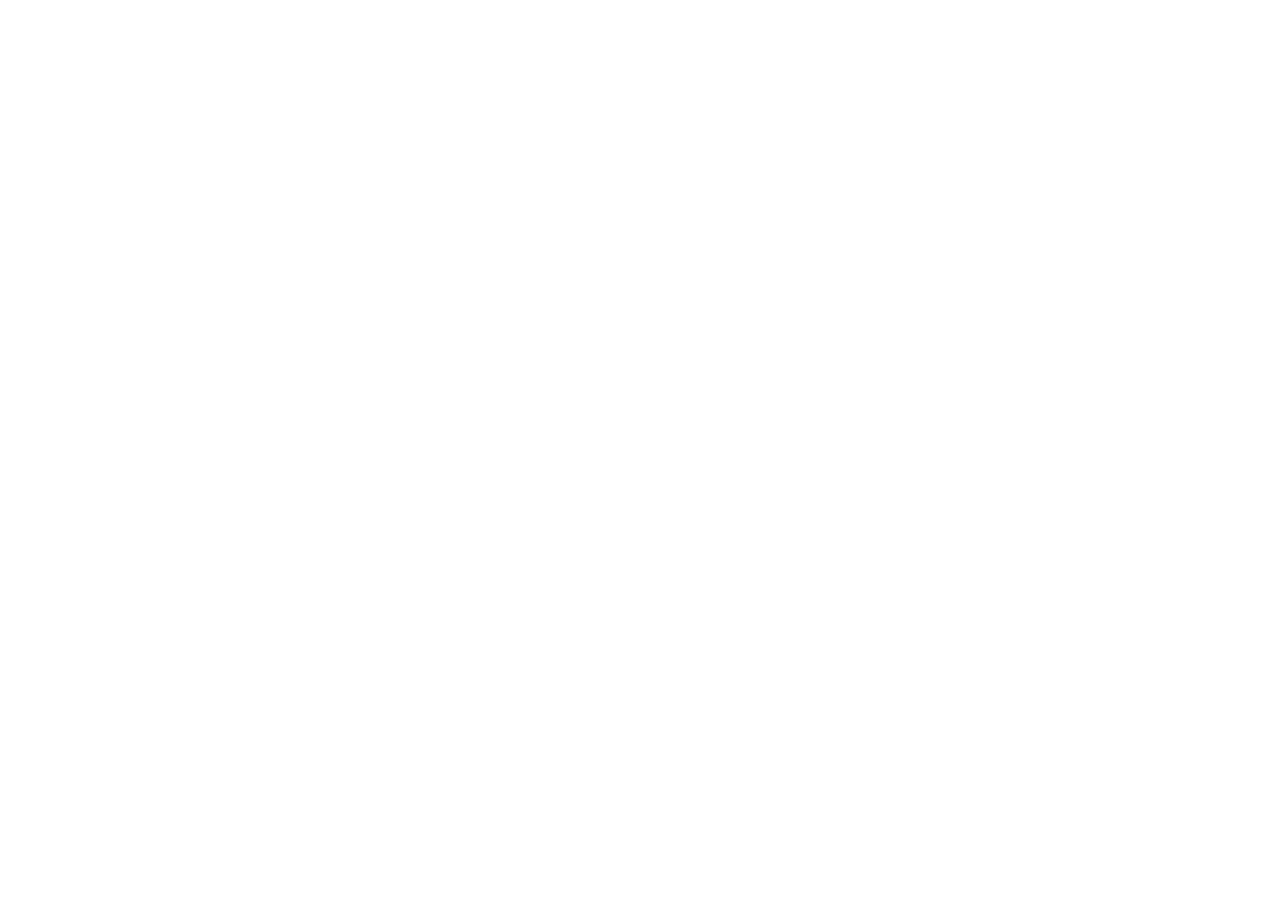
==== index.html @ 00b25ddd "m,m" ====
<!DOCTYPE html>
<html lang="pt-br">
      <head>
           <meta charset="UTF-8">
           <meta name="viewport" content="width=device-width,initial-scale=1.0">
           <title>Meus objetivos do ano é comprar uma  moto</title>
           </head>
           <body>
           </body>
</html>
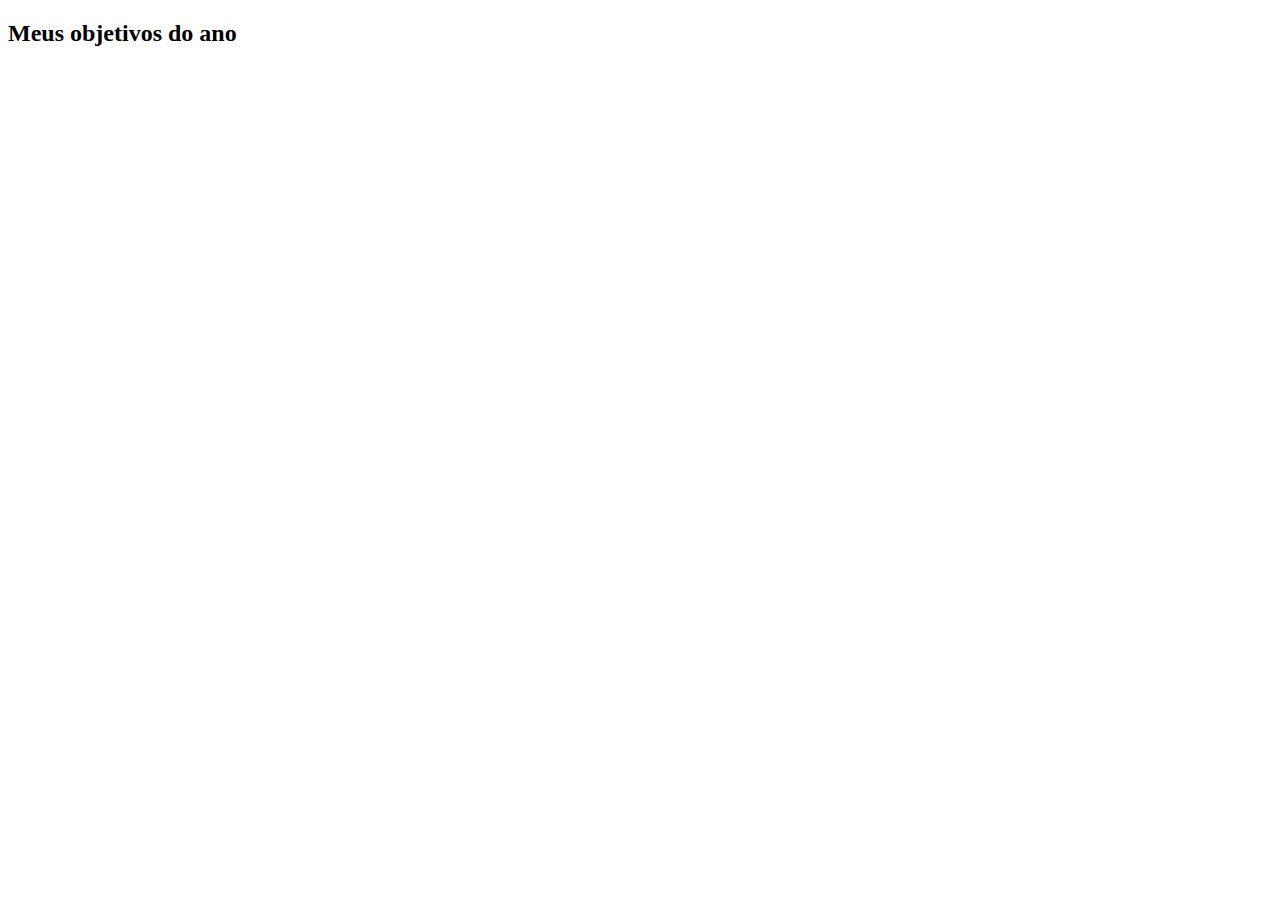
==== commit 6060a2f2: "m,a" ====
--- a/index.html
+++ b/index.html
@@ -6,5 +6,7 @@
            <title>Meus objetivos do ano é comprar uma  moto</title>
            </head>
            <body>
+            <section class="conteudo-principal"></section>
+            <h2 class="titulo-principal">Meus objetivos do ano</h2>
            </body>
 </html>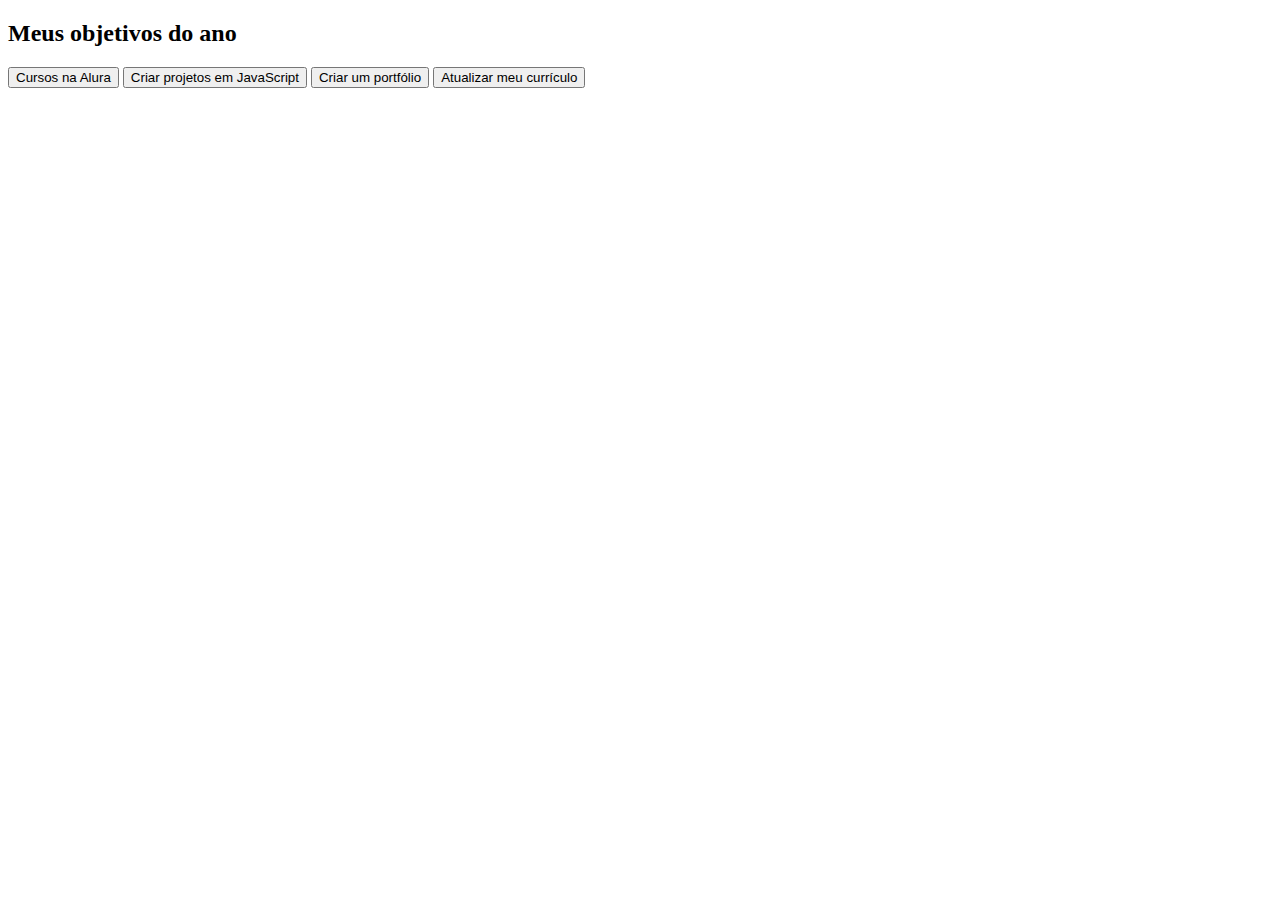
==== commit 37a5a18b: "o,e" ====
--- a/index.html
+++ b/index.html
@@ -8,5 +8,11 @@
            <body>
             <section class="conteudo-principal"></section>
             <h2 class="titulo-principal">Meus objetivos do ano</h2>
+            <div class="botoes">
+                 <button class="botao">Cursos na Alura</button>
+                 <button class="botao">Criar projetos em JavaScript</button>
+                 <button class="botao">Criar um portfólio</button>
+                 <button class="botao">Atualizar meu currículo</button>
+            </div>    
            </body>
 </html>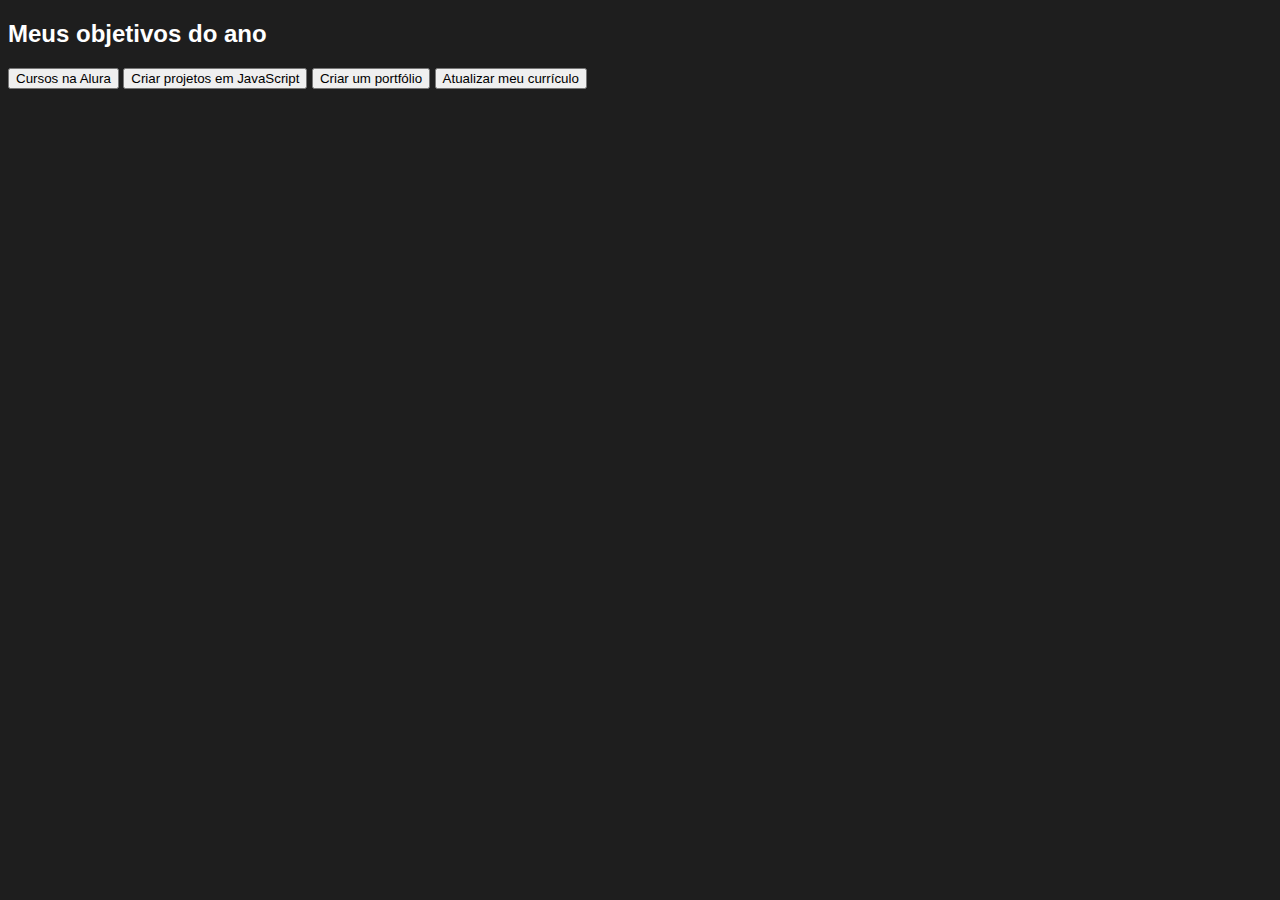
==== commit f4fe9db0: "..." ====
--- a/index.html
+++ b/index.html
@@ -3,16 +3,18 @@
       <head>
            <meta charset="UTF-8">
            <meta name="viewport" content="width=device-width,initial-scale=1.0">
-           <title>Meus objetivos do ano é comprar uma  moto</title>
+           <title>Meus objetivos do ano</title>
+           <link rel="stylesheet" href="style.css"
            </head>
            <body>
-            <section class="conteudo-principal"></section>
+            <section class="conteudo-principal">
             <h2 class="titulo-principal">Meus objetivos do ano</h2>
             <div class="botoes">
-                 <button class="botao">Cursos na Alura</button>
+                 <button class="botao ativo">Cursos na Alura</button>
                  <button class="botao">Criar projetos em JavaScript</button>
                  <button class="botao">Criar um portfólio</button>
                  <button class="botao">Atualizar meu currículo</button>
             </div>    
-           </body>
+          </section> 
+          </body>
 </html>--- a/style.css
+++ b/style.css
@@ -0,0 +1,15 @@
+@import url('https://fonts.googleeapis.com/css2?family=Chakra+Petch:wght@400;700&display=swap');
+
+:root {
+    --cor-de-fundo: #1e1e1e;
+    --verde: #6FFF57;
+    --branco: #FFFFFF;
+    --botao-ativo: #3A375E;
+    --botao-inativo: rgba(58, 55, 94, 0.5);
+    --texto-fundo: rgba(58, 55, 94, 0.3);
+}
+body {
+    background-color: var(--cor-de-fundo);
+    color: var(--branco);
+    font-family: 'Chakra Petch', sans-serif;
+}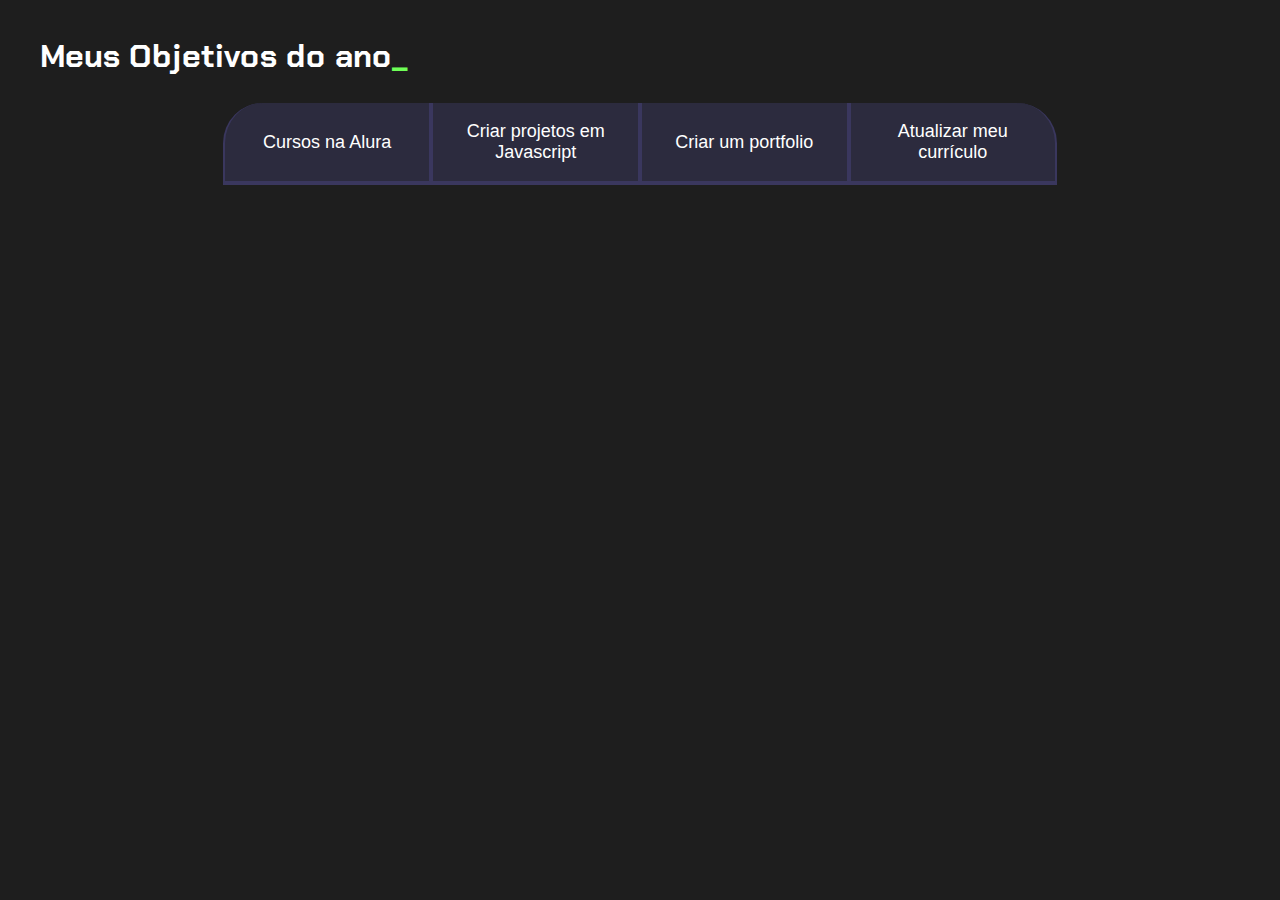
==== commit 31146251: "oii" ====
--- a/index.html
+++ b/index.html
@@ -1,20 +1,22 @@
 <!DOCTYPE html>
 <html lang="pt-br">
-      <head>
-           <meta charset="UTF-8">
-           <meta name="viewport" content="width=device-width,initial-scale=1.0">
-           <title>Meus objetivos do ano</title>
-           <link rel="stylesheet" href="style.css"
-           </head>
-           <body>
-            <section class="conteudo-principal">
-            <h2 class="titulo-principal">Meus objetivos do ano</h2>
-            <div class="botoes">
-                 <button class="botao ativo">Cursos na Alura</button>
-                 <button class="botao">Criar projetos em JavaScript</button>
-                 <button class="botao">Criar um portfólio</button>
-                 <button class="botao">Atualizar meu currículo</button>
-            </div>    
-          </section> 
-          </body>
+
+<head>
+    <meta charset="UTF-8">
+    <meta name="viewport" content="width=device-width, initial-scale=1.0">
+    <title>Meus objetivos do ano</title>
+    <link rel="stylesheet" href="style.css">
+</head>
+
+<body>
+    <section class="conteudo-principal">
+        <h2 class="titulo-principal">Meus Objetivos do ano<span>_</span></h2>
+        <div class="botoes">
+            <button class="botao">Cursos na Alura</button>
+            <button class="botao">Criar projetos em Javascript</button>
+            <button class="botao">Criar um portfolio</button>
+            <button class="botao">Atualizar meu currículo</button>
+        </div>
+    </section>
+</body>
 </html>--- a/style.css
+++ b/style.css
@@ -1,15 +1,76 @@
-@import url('https://fonts.googleeapis.com/css2?family=Chakra+Petch:wght@400;700&display=swap');
+@import url('https://fonts.googleapis.com/css2?family=Chakra+Petch:wght@400;700&display=swap');
 
 :root {
-    --cor-de-fundo: #1e1e1e;
+    --cor-de-fundo: #1E1E1E;
     --verde: #6FFF57;
     --branco: #FFFFFF;
     --botao-ativo: #3A375E;
     --botao-inativo: rgba(58, 55, 94, 0.5);
     --texto-fundo: rgba(58, 55, 94, 0.3);
 }
+
 body {
     background-color: var(--cor-de-fundo);
     color: var(--branco);
     font-family: 'Chakra Petch', sans-serif;
+}
+
+
+.conteudo-principal {
+    display: flex;
+    flex-direction: column;
+    justify-content: center;
+    align-items: center;
+    max-width: 1200px;
+    width: 100%;
+    margin: 0 auto;
+}
+
+.titulo-principal {
+    text-align: left;
+    width: 100%;
+    font-size: 32px;
+}
+
+.titulo-principal span {
+    color: var(--verde);
+}
+
+.botao {
+    font-family: "Crakra Petch", sans-serif;
+    background-color: var(--botao-inativo);
+    color: var(--branco);
+    display: flex;
+    justify-content: center;
+    padding: 1em;
+    font-size: 18px;
+    align-items: center;
+    width: 100%;
+    border-bottom: 4px solid var(--botao-ativo);
+    border-left: 2px solid var(--botao-ativo);
+    border-right: 2px solid var(--botao-ativo);
+    border-top: none;
+}
+
+.botao:first-child {
+    border-radius: 40px 40px 0 0;
+}
+
+.botoes {
+    display: block;
+}
+
+
+@media screen and (min-width: 768px) {
+    .botoes {
+        display: flex;
+    }
+
+    .botao:first-child {
+        border-radius: 40px 0 0 0;
+    }
+
+    .botao:last-child {
+        border-radius: 0 40px 0 0;
+    }
 }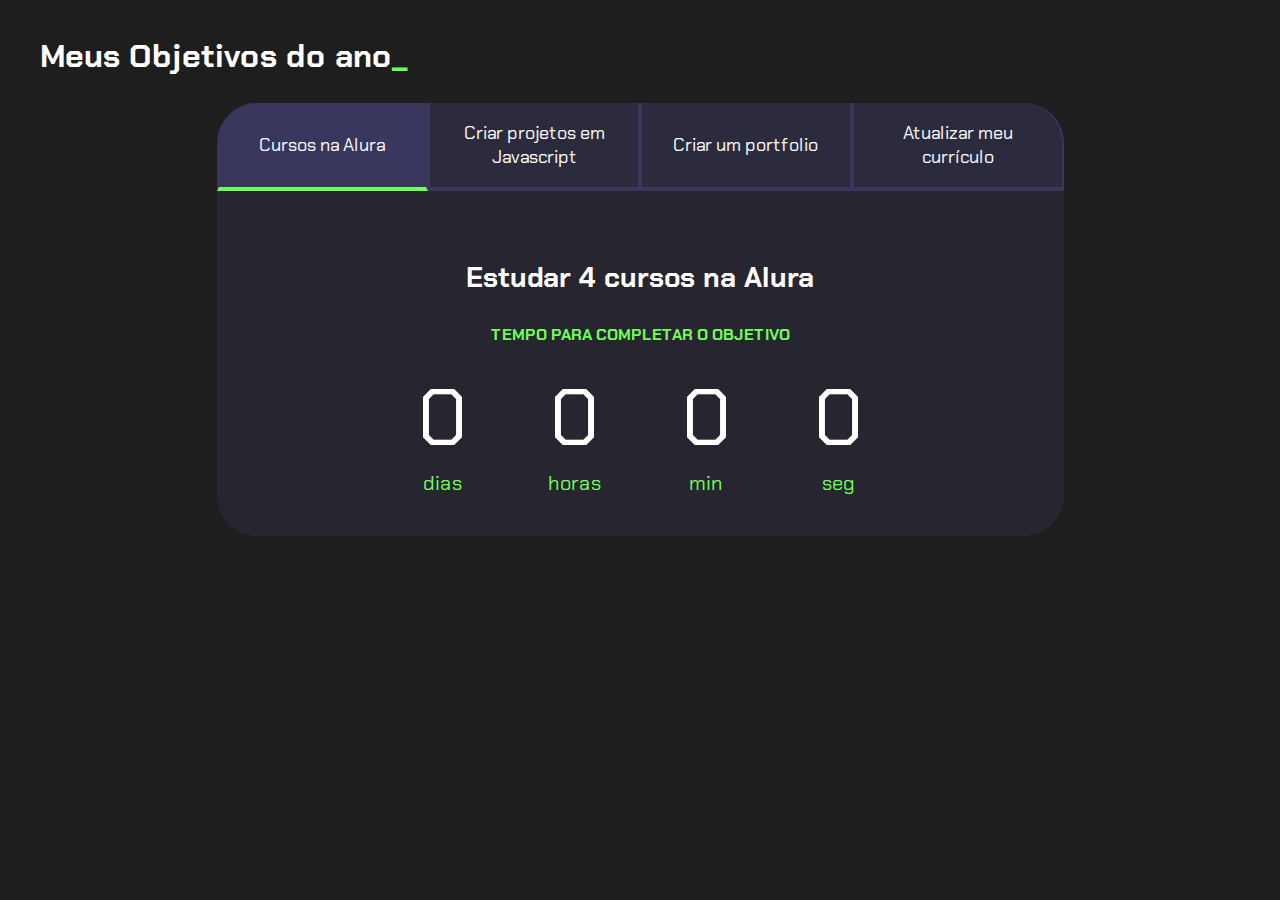
==== commit 055bde18: "nhyã" ====
--- a/index.html
+++ b/index.html
@@ -11,12 +11,106 @@
 <body>
     <section class="conteudo-principal">
         <h2 class="titulo-principal">Meus Objetivos do ano<span>_</span></h2>
-        <div class="botoes">
-            <button class="botao">Cursos na Alura</button>
-            <button class="botao">Criar projetos em Javascript</button>
-            <button class="botao">Criar um portfolio</button>
-            <button class="botao">Atualizar meu currículo</button>
+        <div class="conteudo">
+            <div class="botoes">
+                <button class="botao ativo">Cursos na Alura</button>
+                <button class="botao">Criar projetos em Javascript</button>
+                <button class="botao">Criar um portfolio</button>
+                <button class="botao">Atualizar meu currículo</button>
+            </div>
+            <div class="abas-textos">
+                <div class="aba-conteudo ativo">
+                    <h3 class="aba-conteudo-titulo-principal">Estudar 4 cursos na Alura</h3>
+                    <h4 class="aba-conteudo-titulo-secundario">Tempo para completar o objetivo</h4>
+                    <div class="contador">
+                        <div class="contador-digito">
+                            <p class="contador-digito-numero" id="dias0">7</p>
+                            <p class="contador-digito-texto">dias</p>
+                        </div>
+                        <div class="contador-digito">
+                            <p class="contador-digito-numero" id="horas0">7</p>
+                            <p class="contador-digito-texto">horas</p>
+                        </div>
+                        <div class="contador-digito">
+                            <p class="contador-digito-numero" id="min0">7</p>
+                            <p class="contador-digito-texto">min</p>
+                        </div>
+                        <div class="contador-digito">
+                            <p class="contador-digito-numero" id="seg0">7</p>
+                            <p class="contador-digito-texto">seg</p>
+                        </div>
+                    </div>
+                </div>
+                <div class="aba-conteudo">
+                    <h3 class="aba-conteudo-titulo-principal">Criar 5 projetos em Javascript</h3>
+                    <h4 class="aba-conteudo-titulo-secundario">Tempo para completar o objetivo</h4>
+                    <div class="contador">
+                        <div class="contador-digito">
+                            <p class="contador-digito-numero" id="dias1">7</p>
+                            <p class="contador-digito-texto">dias</p>
+                        </div>
+                        <div class="contador-digito">
+                            <p class="contador-digito-numero" id="horas1">7</p>
+                            <p class="contador-digito-texto">horas</p>
+                        </div>
+                        <div class="contador-digito">
+                            <p class="contador-digito-numero" id="min1">7</p>
+                            <p class="contador-digito-texto">min</p>
+                        </div>
+                        <div class="contador-digito">
+                            <p class="contador-digito-numero" id="seg1">7</p>
+                            <p class="contador-digito-texto">seg</p>
+                        </div>
+                    </div>
+                </div>
+                <div class="aba-conteudo">
+                    <h3 class="aba-conteudo-titulo-principal">Criar um portfolio com os meus 3 melhores projetos</h3>
+                    <h4 class="aba-conteudo-titulo-secundario">Tempo para completar o objetivo</h4>
+                    <div class="contador">
+                        <div class="contador-digito">
+                            <p class="contador-digito-numero" id="dias2">7</p>
+                            <p class="contador-digito-texto">dias</p>
+                        </div>
+                        <div class="contador-digito">
+                            <p class="contador-digito-numero" id="horas2">7</p>
+                            <p class="contador-digito-texto">horas</p>
+                        </div>
+                        <div class="contador-digito">
+                            <p class="contador-digito-numero" id="min2">7</p>
+                            <p class="contador-digito-texto">min</p>
+                        </div>
+                        <div class="contador-digito">
+                            <p class="contador-digito-numero" id="seg2">7</p>
+                            <p class="contador-digito-texto">seg</p>
+                        </div>
+                    </div>
+                </div>
+                <div class="aba-conteudo">
+                    <h3 class="aba-conteudo-titulo-principal">Atualizar meu curriculo com os certificados da Alura</h3>
+                    <h4 class="aba-conteudo-titulo-secundario">Tempo para completar o objetivo</h4>
+                    <div class="contador">
+                        <div class="contador-digito">
+                            <p class="contador-digito-numero" id="dias3">7</p>
+                            <p class="contador-digito-texto">dias</p>
+                        </div>
+                        <div class="contador-digito">
+                            <p class="contador-digito-numero" id="horas3">7</p>
+                            <p class="contador-digito-texto">horas</p>
+                        </div>
+                        <div class="contador-digito">
+                            <p class="contador-digito-numero" id="min3">7</p>
+                            <p class="contador-digito-texto">min</p>
+                        </div>
+                        <div class="contador-digito">
+                            <p class="contador-digito-numero" id="seg3">7</p>
+                            <p class="contador-digito-texto">seg</p>
+                        </div>
+                    </div>
+                </div>
+            </div>
         </div>
     </section>
+    <script src="main.js"></script>
 </body>
+
 </html>--- a/style.css
+++ b/style.css
@@ -36,8 +36,9 @@
     color: var(--verde);
 }
 
+
 .botao {
-    font-family: "Crakra Petch", sans-serif;
+    font-family: 'Chakra Petch', sans-serif;
     background-color: var(--botao-inativo);
     color: var(--branco);
     display: flex;
@@ -60,6 +61,57 @@
     display: block;
 }
 
+.botao.ativo{
+    background-color: var(--botao-ativo);
+    border-bottom: 4px solid var(--verde);
+}
+
+.abas-textos{
+    background-color: var(--texto-fundo);
+    padding: 40px;
+    border-radius: 0 0 40px 40px;
+}
+.aba-conteudo.ativo{
+    display:block;
+}
+
+.aba-conteudo{
+    display: none;
+}
+
+.aba-conteudo-titulo-principal{
+    font-size: 28px;
+    text-align: center;
+}
+.aba-conteudo-titulo-secundario{
+    text-align: center;
+    color: var(--verde);
+    text-transform: uppercase;
+}
+
+.contador{
+    display:flex;
+    justify-content: center;
+    flex-wrap: wrap;
+}
+.contador-digito{
+    padding: 0 16px;
+    text-align: center;
+    min-width: 100px;
+}
+
+.contador-digito-numero{
+    font-size: 80px;
+    margin: 0;
+
+}
+
+.contador-digito-texto{
+    color: var(--verde);
+    font-size: 20px;
+    margin: 0;
+
+}
 
 @media screen and (min-width: 768px) {
     .botoes {
@@ -73,4 +125,4 @@
     .botao:last-child {
         border-radius: 0 40px 0 0;
     }
-}+}
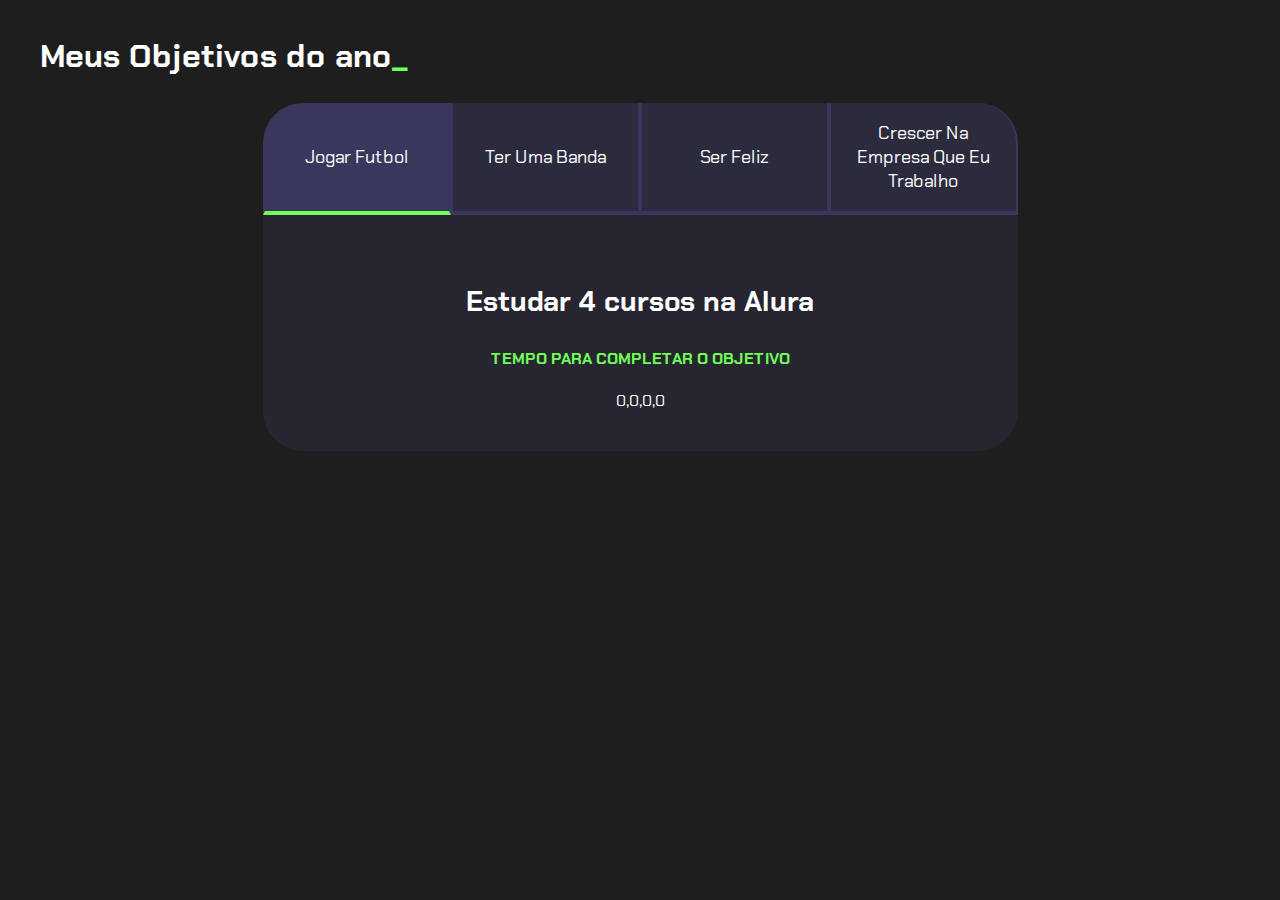
==== commit ece22850: "." ====
--- a/index.html
+++ b/index.html
@@ -13,10 +13,10 @@
         <h2 class="titulo-principal">Meus Objetivos do ano<span>_</span></h2>
         <div class="conteudo">
             <div class="botoes">
-                <button class="botao ativo">Cursos na Alura</button>
-                <button class="botao">Criar projetos em Javascript</button>
-                <button class="botao">Criar um portfolio</button>
-                <button class="botao">Atualizar meu currículo</button>
+                <button class="botao ativo">Jogar Futbol</buton>
+                <button class="botao">Ter Uma Banda</button>
+                <button class="botao">Ser Feliz</button>
+                <button class="botao">Crescer Na Empresa Que Eu Trabalho</button>
             </div>
             <div class="abas-textos">
                 <div class="aba-conteudo ativo">
